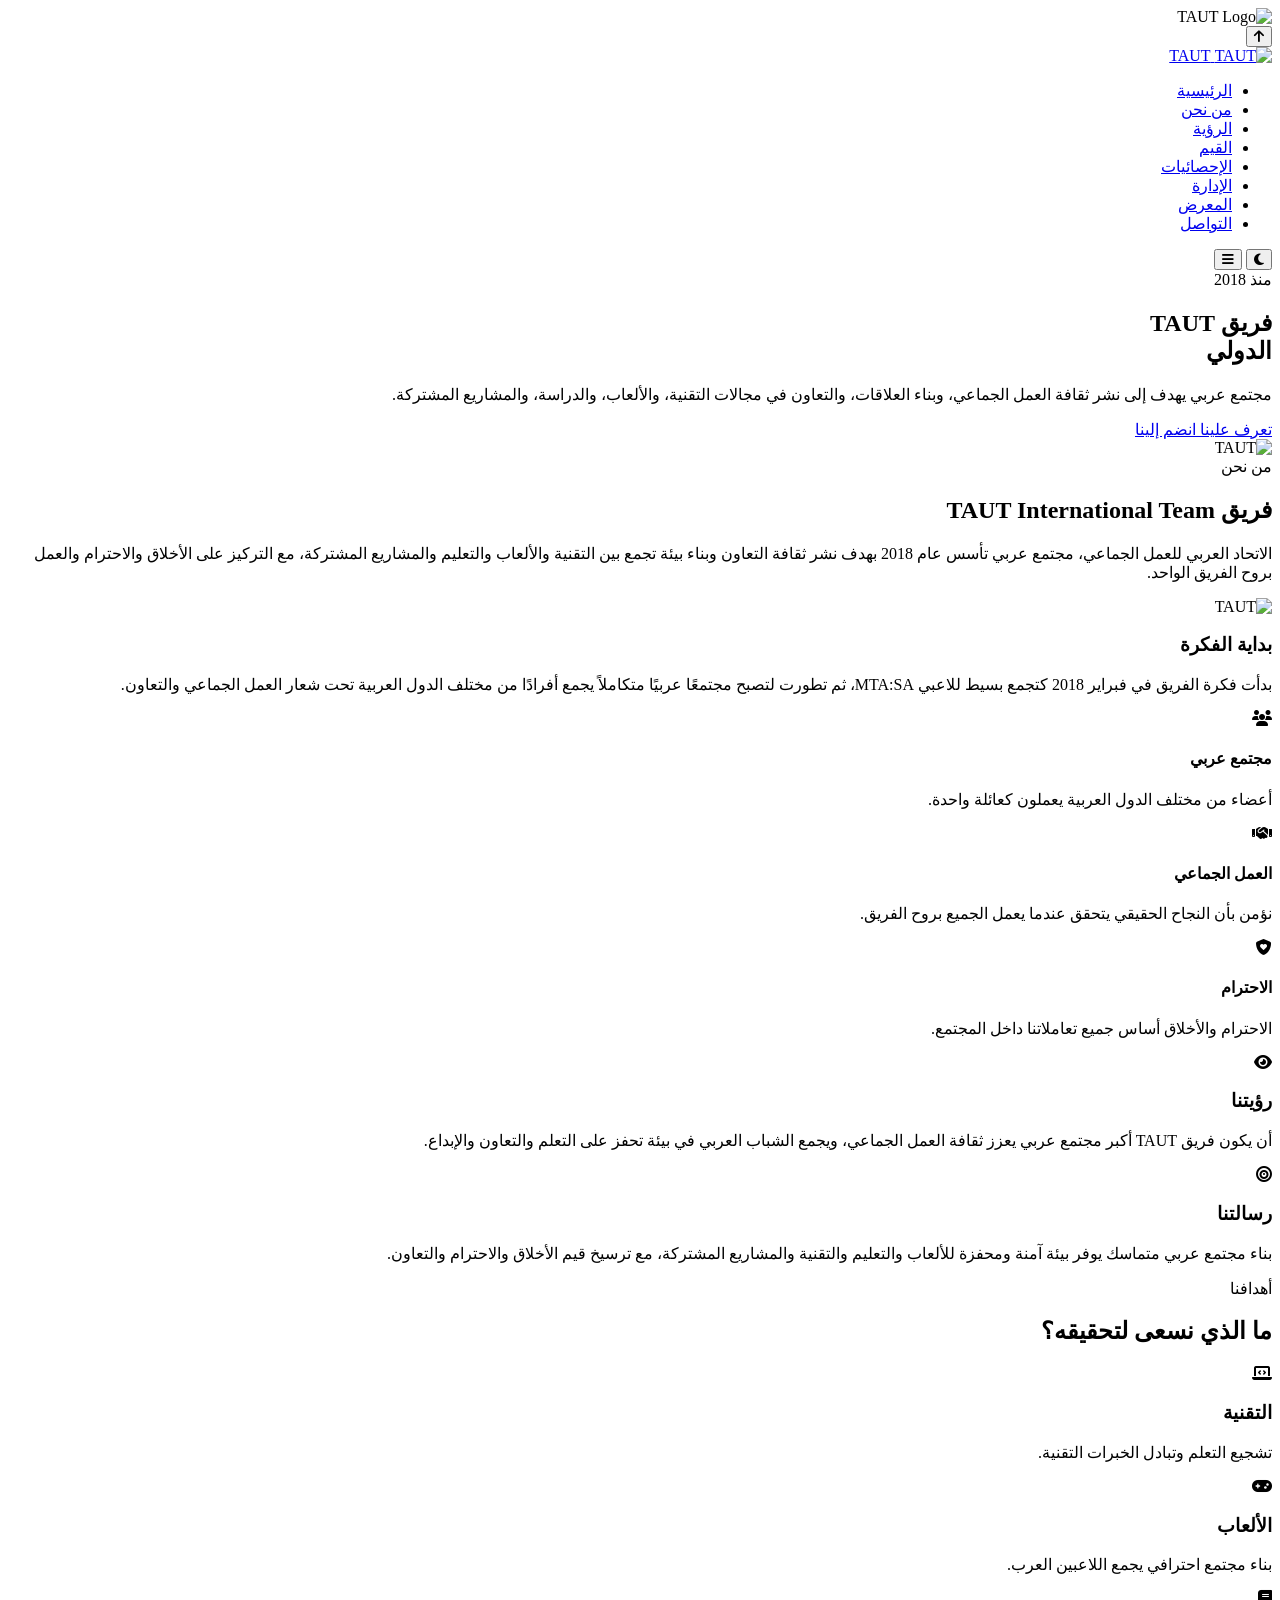
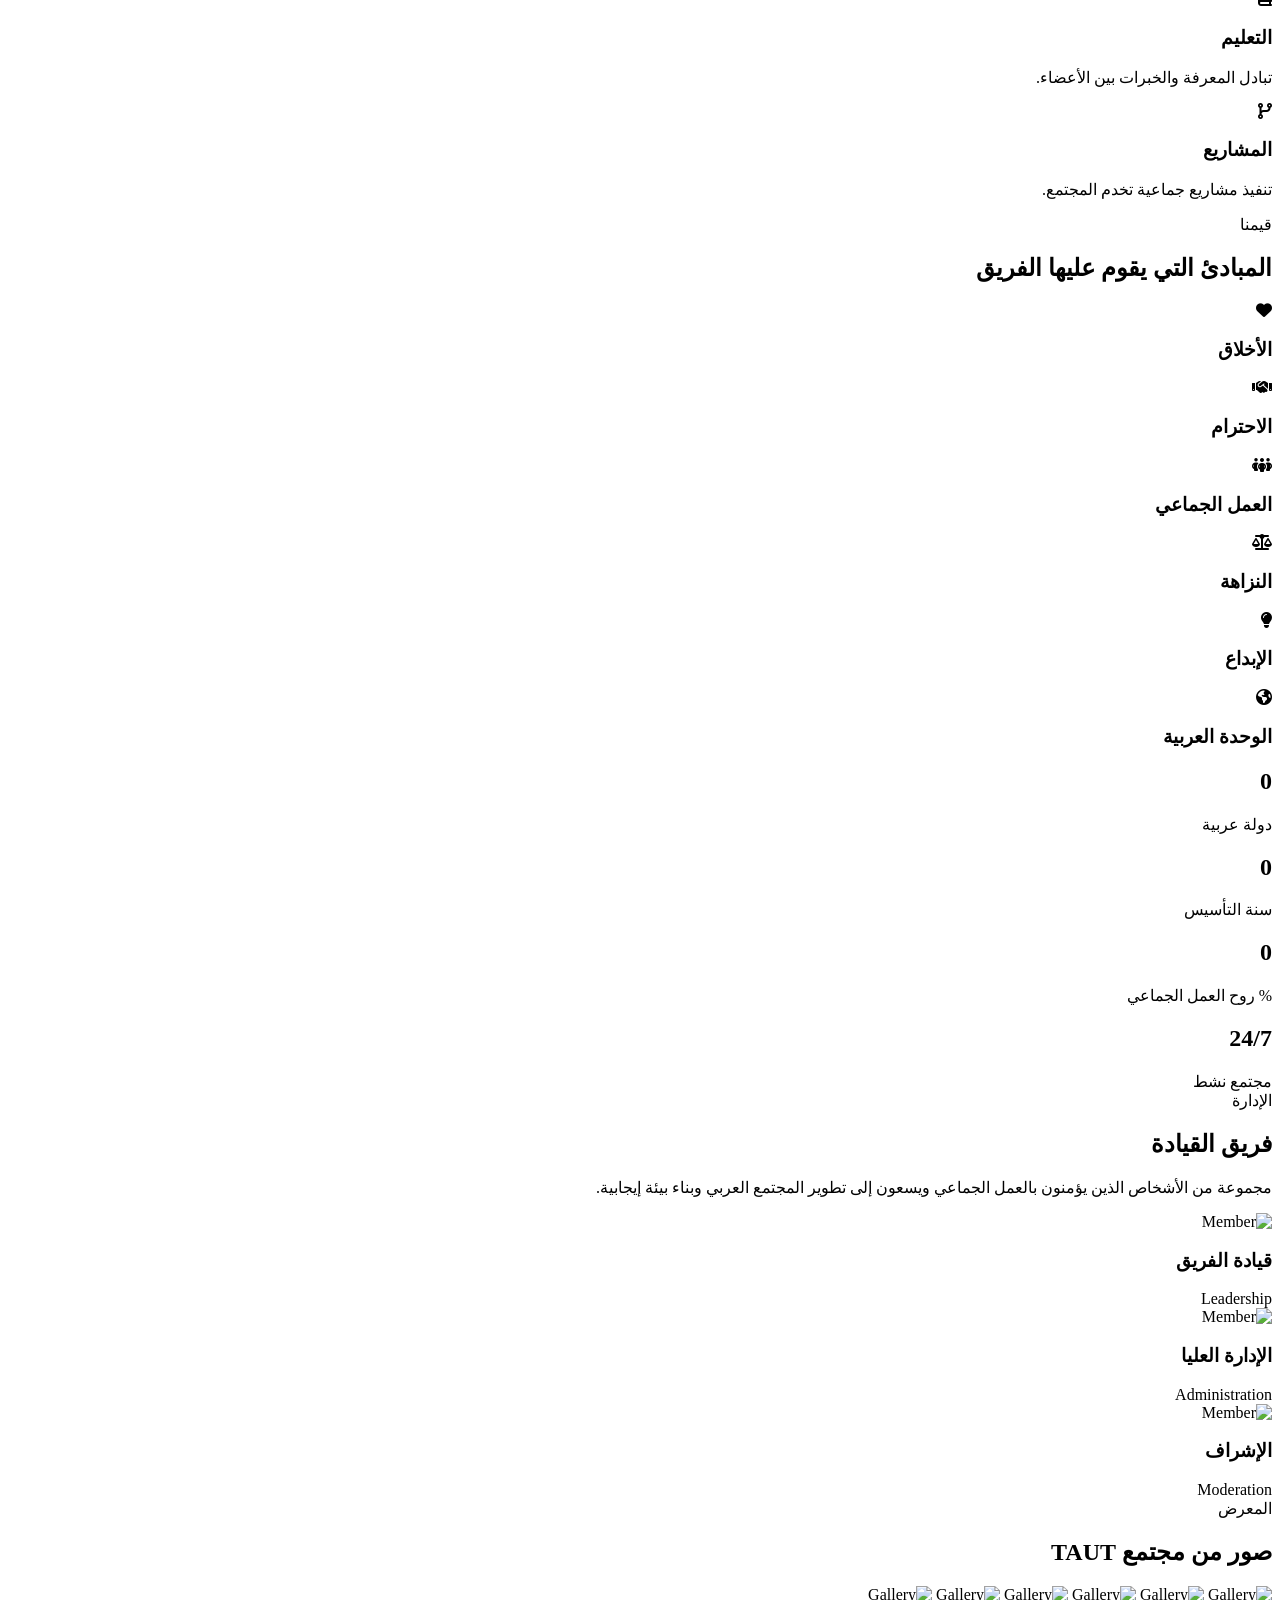
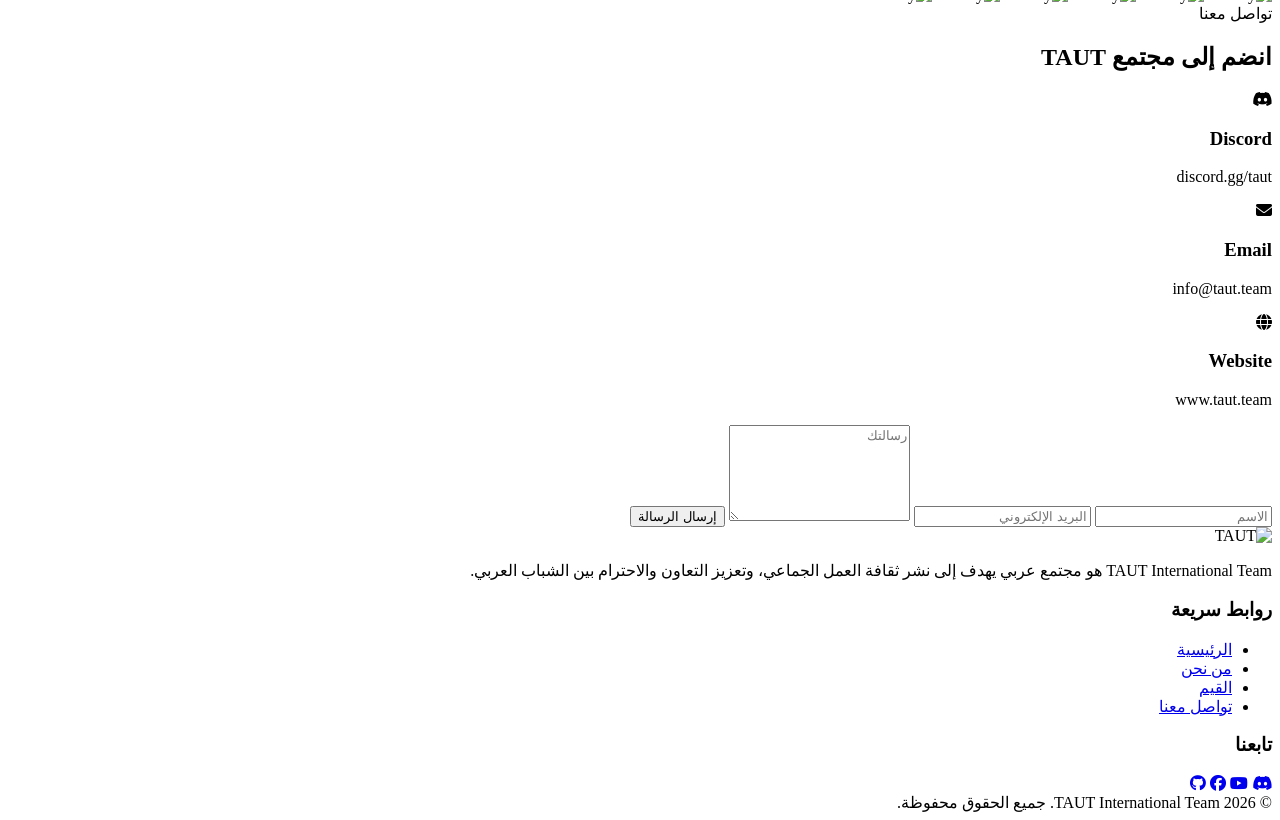
==== index.html @ 17d1873d "Create index.html" ====
<!DOCTYPE html>
<html lang="ar" dir="rtl">

<head>

    <meta charset="UTF-8">
    <meta http-equiv="X-UA-Compatible" content="IE=edge">

    <meta name="viewport" content="width=device-width, initial-scale=1.0">

    <title>TAUT International Team | فريق تاوت الدولي</title>

    <meta name="description"
        content="الموقع الرسمي لفريق TAUT International Team، مجتمع عربي يجمع بين التعاون والعمل الجماعي والتقنية والألعاب والمشاريع.">

    <meta name="keywords"
        content="TAUT, فريق تاوت الدولي, Teamwork, Discord, MTA, Programming">

    <meta name="author" content="TAUT International Team">

    <link rel="icon" href="assets/images/logo.png">

    <!-- Google Fonts -->

    <link rel="preconnect" href="https://fonts.googleapis.com">

    <link rel="preconnect" href="https://fonts.gstatic.com" crossorigin>

    <link href="https://fonts.googleapis.com/css2?family=Cairo:wght@300;400;500;600;700;800&display=swap"
        rel="stylesheet">

    <!-- FontAwesome -->

    <link rel="stylesheet"
        href="https://cdnjs.cloudflare.com/ajax/libs/font-awesome/6.7.2/css/all.min.css">

    <!-- AOS -->

    <link rel="stylesheet"
        href="https://unpkg.com/aos@2.3.4/dist/aos.css">

    <!-- CSS -->

    <link rel="stylesheet" href="assets/css/style.css">

    <link rel="stylesheet" href="assets/css/responsive.css">

</head>

<body>

    <!-- Loader -->

    <div id="loader">

        <div class="loader-logo">

            <img src="assets/images/logo.png" alt="TAUT Logo">

        </div>

    </div>

    <!-- Scroll Top -->

    <button id="scrollTop">

        <i class="fa-solid fa-arrow-up"></i>

    </button>

    <!-- Header -->

    <header>

        <div class="container">

            <a href="#" class="logo">

                <img src="assets/images/logo.png" alt="TAUT">

                <span>TAUT</span>

            </a>

            <nav>

                <ul>

                    <li><a href="#home">الرئيسية</a></li>

                    <li><a href="#about">من نحن</a></li>

                    <li><a href="#vision">الرؤية</a></li>

                    <li><a href="#values">القيم</a></li>

                    <li><a href="#statistics">الإحصائيات</a></li>

                    <li><a href="#team">الإدارة</a></li>

                    <li><a href="#gallery">المعرض</a></li>

                    <li><a href="#contact">التواصل</a></li>

                </ul>

            </nav>

            <div class="header-buttons">

                <button id="themeToggle">

                    <i class="fa-solid fa-moon"></i>

                </button>

                <button class="menu-btn">

                    <i class="fa-solid fa-bars"></i>

                </button>

            </div>

        </div>

    </header>

    <!-- Hero -->

    <section id="home" class="hero">

        <div id="particles-js"></div>

        <div class="container hero-content">

            <div class="hero-text" data-aos="fade-up">

                <span class="badge">

                    منذ 2018

                </span>

                <h1>

                    فريق <span>TAUT</span><br>

                    الدولي

                </h1>

                <p>

                    مجتمع عربي يهدف إلى نشر ثقافة العمل الجماعي،
                    وبناء العلاقات، والتعاون في مجالات التقنية،
                    والألعاب، والدراسة، والمشاريع المشتركة.

                </p>

                <div class="hero-buttons">

                    <a href="#about" class="btn primary">

                        تعرف علينا

                    </a>

                    <a href="#contact" class="btn secondary">

                        انضم إلينا

                    </a>

                </div>

            </div>

            <div class="hero-image" data-aos="zoom-in">

                <img src="assets/images/logo.png" alt="TAUT">

            </div>

        </div>

    </section>
        <!-- About -->

    <section id="about" class="about section">

        <div class="container">

            <div class="section-title" data-aos="fade-up">

                <span>من نحن</span>

                <h2>فريق TAUT International Team</h2>

                <p>
                    الاتحاد العربي للعمل الجماعي، مجتمع عربي تأسس عام 2018
                    بهدف نشر ثقافة التعاون وبناء بيئة تجمع بين التقنية والألعاب
                    والتعليم والمشاريع المشتركة، مع التركيز على الأخلاق
                    والاحترام والعمل بروح الفريق الواحد.
                </p>

            </div>

            <div class="about-grid">

                <div class="about-image" data-aos="fade-left">

                    <img src="assets/images/logo.png" alt="TAUT">

                </div>

                <div class="about-content" data-aos="fade-right">

                    <h3>بداية الفكرة</h3>

                    <p>

                        بدأت فكرة الفريق في فبراير 2018 كتجمع بسيط للاعبي
                        MTA:SA، ثم تطورت لتصبح مجتمعًا عربيًا متكاملاً
                        يجمع أفرادًا من مختلف الدول العربية تحت شعار
                        العمل الجماعي والتعاون.

                    </p>

                    <div class="about-boxes">

                        <div class="box">

                            <i class="fa-solid fa-users"></i>

                            <h4>مجتمع عربي</h4>

                            <p>
                                أعضاء من مختلف الدول العربية يعملون كعائلة
                                واحدة.
                            </p>

                        </div>

                        <div class="box">

                            <i class="fa-solid fa-handshake"></i>

                            <h4>العمل الجماعي</h4>

                            <p>
                                نؤمن بأن النجاح الحقيقي يتحقق عندما يعمل الجميع
                                بروح الفريق.
                            </p>

                        </div>

                        <div class="box">

                            <i class="fa-solid fa-shield-heart"></i>

                            <h4>الاحترام</h4>

                            <p>
                                الاحترام والأخلاق أساس جميع تعاملاتنا داخل
                                المجتمع.
                            </p>

                        </div>

                    </div>

                </div>

            </div>

        </div>

    </section>

    <!-- Vision -->

    <section id="vision" class="vision section">

        <div class="container">

            <div class="vision-grid">

                <div class="vision-card" data-aos="fade-up">

                    <i class="fa-solid fa-eye"></i>

                    <h3>رؤيتنا</h3>

                    <p>

                        أن يكون فريق TAUT أكبر مجتمع عربي يعزز ثقافة
                        العمل الجماعي، ويجمع الشباب العربي في بيئة
                        تحفز على التعلم والتعاون والإبداع.

                    </p>

                </div>

                <div class="vision-card" data-aos="fade-up" data-aos-delay="150">

                    <i class="fa-solid fa-bullseye"></i>

                    <h3>رسالتنا</h3>

                    <p>

                        بناء مجتمع عربي متماسك يوفر بيئة آمنة ومحفزة
                        للألعاب والتعليم والتقنية والمشاريع المشتركة،
                        مع ترسيخ قيم الأخلاق والاحترام والتعاون.

                    </p>

                </div>

            </div>

        </div>

    </section>

    <!-- Goals -->

    <section class="goals section">

        <div class="container">

            <div class="section-title">

                <span>أهدافنا</span>

                <h2>ما الذي نسعى لتحقيقه؟</h2>

            </div>

            <div class="goals-grid">

                <div class="goal-card">

                    <i class="fa-solid fa-laptop-code"></i>

                    <h3>التقنية</h3>

                    <p>تشجيع التعلم وتبادل الخبرات التقنية.</p>

                </div>

                <div class="goal-card">

                    <i class="fa-solid fa-gamepad"></i>

                    <h3>الألعاب</h3>

                    <p>بناء مجتمع احترافي يجمع اللاعبين العرب.</p>

                </div>

                <div class="goal-card">

                    <i class="fa-solid fa-book"></i>

                    <h3>التعليم</h3>

                    <p>تبادل المعرفة والخبرات بين الأعضاء.</p>

                </div>

                <div class="goal-card">

                    <i class="fa-solid fa-code-branch"></i>

                    <h3>المشاريع</h3>

                    <p>تنفيذ مشاريع جماعية تخدم المجتمع.</p>

                </div>

            </div>

        </div>

    </section>

    <!-- Values -->

    <section id="values" class="values section">

        <div class="container">

            <div class="section-title">

                <span>قيمنا</span>

                <h2>المبادئ التي يقوم عليها الفريق</h2>

            </div>

            <div class="values-grid">

                <div class="value-card">
                    <i class="fa-solid fa-heart"></i>
                    <h3>الأخلاق</h3>
                </div>

                <div class="value-card">
                    <i class="fa-solid fa-handshake"></i>
                    <h3>الاحترام</h3>
                </div>

                <div class="value-card">
                    <i class="fa-solid fa-people-group"></i>
                    <h3>العمل الجماعي</h3>
                </div>

                <div class="value-card">
                    <i class="fa-solid fa-scale-balanced"></i>
                    <h3>النزاهة</h3>
                </div>

                <div class="value-card">
                    <i class="fa-solid fa-lightbulb"></i>
                    <h3>الإبداع</h3>
                </div>

                <div class="value-card">
                    <i class="fa-solid fa-earth-americas"></i>
                    <h3>الوحدة العربية</h3>
                </div>

            </div>

        </div>

    </section>

    <!-- Statistics -->

    <section id="statistics" class="statistics">

        <div class="container">

            <div class="stats-grid">

                <div class="stat">

                    <h2 class="counter" data-target="22">0</h2>

                    <span>دولة عربية</span>

                </div>

                <div class="stat">

                    <h2 class="counter" data-target="2018">0</h2>

                    <span>سنة التأسيس</span>

                </div>

                <div class="stat">

                    <h2 class="counter" data-target="100">0</h2>

                    <span>% روح العمل الجماعي</span>

                </div>

                <div class="stat">

                    <h2>24/7</h2>

                    <span>مجتمع نشط</span>

                </div>

            </div>

        </div>

    </section>
        <!-- Team -->

    <section id="team" class="team section">

        <div class="container">

            <div class="section-title">

                <span>الإدارة</span>

                <h2>فريق القيادة</h2>

                <p>
                    مجموعة من الأشخاص الذين يؤمنون بالعمل الجماعي
                    ويسعون إلى تطوير المجتمع العربي وبناء بيئة إيجابية.
                </p>

            </div>

            <div class="team-grid">

                <div class="member" data-aos="fade-up">

                    <img src="assets/images/avatar.png" alt="Member">

                    <h3>قيادة الفريق</h3>

                    <span>Leadership</span>

                </div>

                <div class="member" data-aos="fade-up" data-aos-delay="150">

                    <img src="assets/images/avatar.png" alt="Member">

                    <h3>الإدارة العليا</h3>

                    <span>Administration</span>

                </div>

                <div class="member" data-aos="fade-up" data-aos-delay="300">

                    <img src="assets/images/avatar.png" alt="Member">

                    <h3>الإشراف</h3>

                    <span>Moderation</span>

                </div>

            </div>

        </div>

    </section>

    <!-- Gallery -->

    <section id="gallery" class="gallery section">

        <div class="container">

            <div class="section-title">

                <span>المعرض</span>

                <h2>صور من مجتمع TAUT</h2>

            </div>

            <div class="gallery-grid">

                <img src="assets/images/gallery/1.jpg" alt="Gallery">

                <img src="assets/images/gallery/2.jpg" alt="Gallery">

                <img src="assets/images/gallery/3.jpg" alt="Gallery">

                <img src="assets/images/gallery/4.jpg" alt="Gallery">

                <img src="assets/images/gallery/5.jpg" alt="Gallery">

                <img src="assets/images/gallery/6.jpg" alt="Gallery">

            </div>

        </div>

    </section>

    <!-- Contact -->

    <section id="contact" class="contact section">

        <div class="container">

            <div class="section-title">

                <span>تواصل معنا</span>

                <h2>انضم إلى مجتمع TAUT</h2>

            </div>

            <div class="contact-wrapper">

                <div class="contact-info">

                    <div class="item">

                        <i class="fab fa-discord"></i>

                        <div>

                            <h3>Discord</h3>

                            <p>discord.gg/taut</p>

                        </div>

                    </div>

                    <div class="item">

                        <i class="fas fa-envelope"></i>

                        <div>

                            <h3>Email</h3>

                            <p>info@taut.team</p>

                        </div>

                    </div>

                    <div class="item">

                        <i class="fas fa-globe"></i>

                        <div>

                            <h3>Website</h3>

                            <p>www.taut.team</p>

                        </div>

                    </div>

                </div>

                <form class="contact-form">

                    <input type="text" placeholder="الاسم">

                    <input type="email" placeholder="البريد الإلكتروني">

                    <textarea rows="6" placeholder="رسالتك"></textarea>

                    <button type="submit" class="btn primary">

                        إرسال الرسالة

                    </button>

                </form>

            </div>

        </div>

    </section>

    <!-- Footer -->

    <footer>

        <div class="container footer-grid">

            <div>

                <img src="assets/images/logo.png" class="footer-logo" alt="TAUT">

                <p>

                    TAUT International Team هو مجتمع عربي يهدف إلى نشر
                    ثقافة العمل الجماعي، وتعزيز التعاون والاحترام بين
                    الشباب العربي.

                </p>

            </div>

            <div>

                <h3>روابط سريعة</h3>

                <ul>

                    <li><a href="#home">الرئيسية</a></li>

                    <li><a href="#about">من نحن</a></li>

                    <li><a href="#values">القيم</a></li>

                    <li><a href="#contact">تواصل معنا</a></li>

                </ul>

            </div>

            <div>

                <h3>تابعنا</h3>

                <div class="social-links">

                    <a href="#"><i class="fab fa-discord"></i></a>

                    <a href="#"><i class="fab fa-youtube"></i></a>

                    <a href="#"><i class="fab fa-facebook"></i></a>

                    <a href="#"><i class="fab fa-github"></i></a>

                </div>

            </div>

        </div>

        <div class="copyright">

            © 2026 TAUT International Team. جميع الحقوق محفوظة.

        </div>

    </footer>

    <!-- Scripts -->

    <script src="https://unpkg.com/aos@2.3.4/dist/aos.js"></script>

    <script src="assets/js/particles.js"></script>

    <script src="assets/js/script.js"></script>

    <script>

        AOS.init({

            duration: 1000,

            once: true

        });

    </script>

</body>

</html>
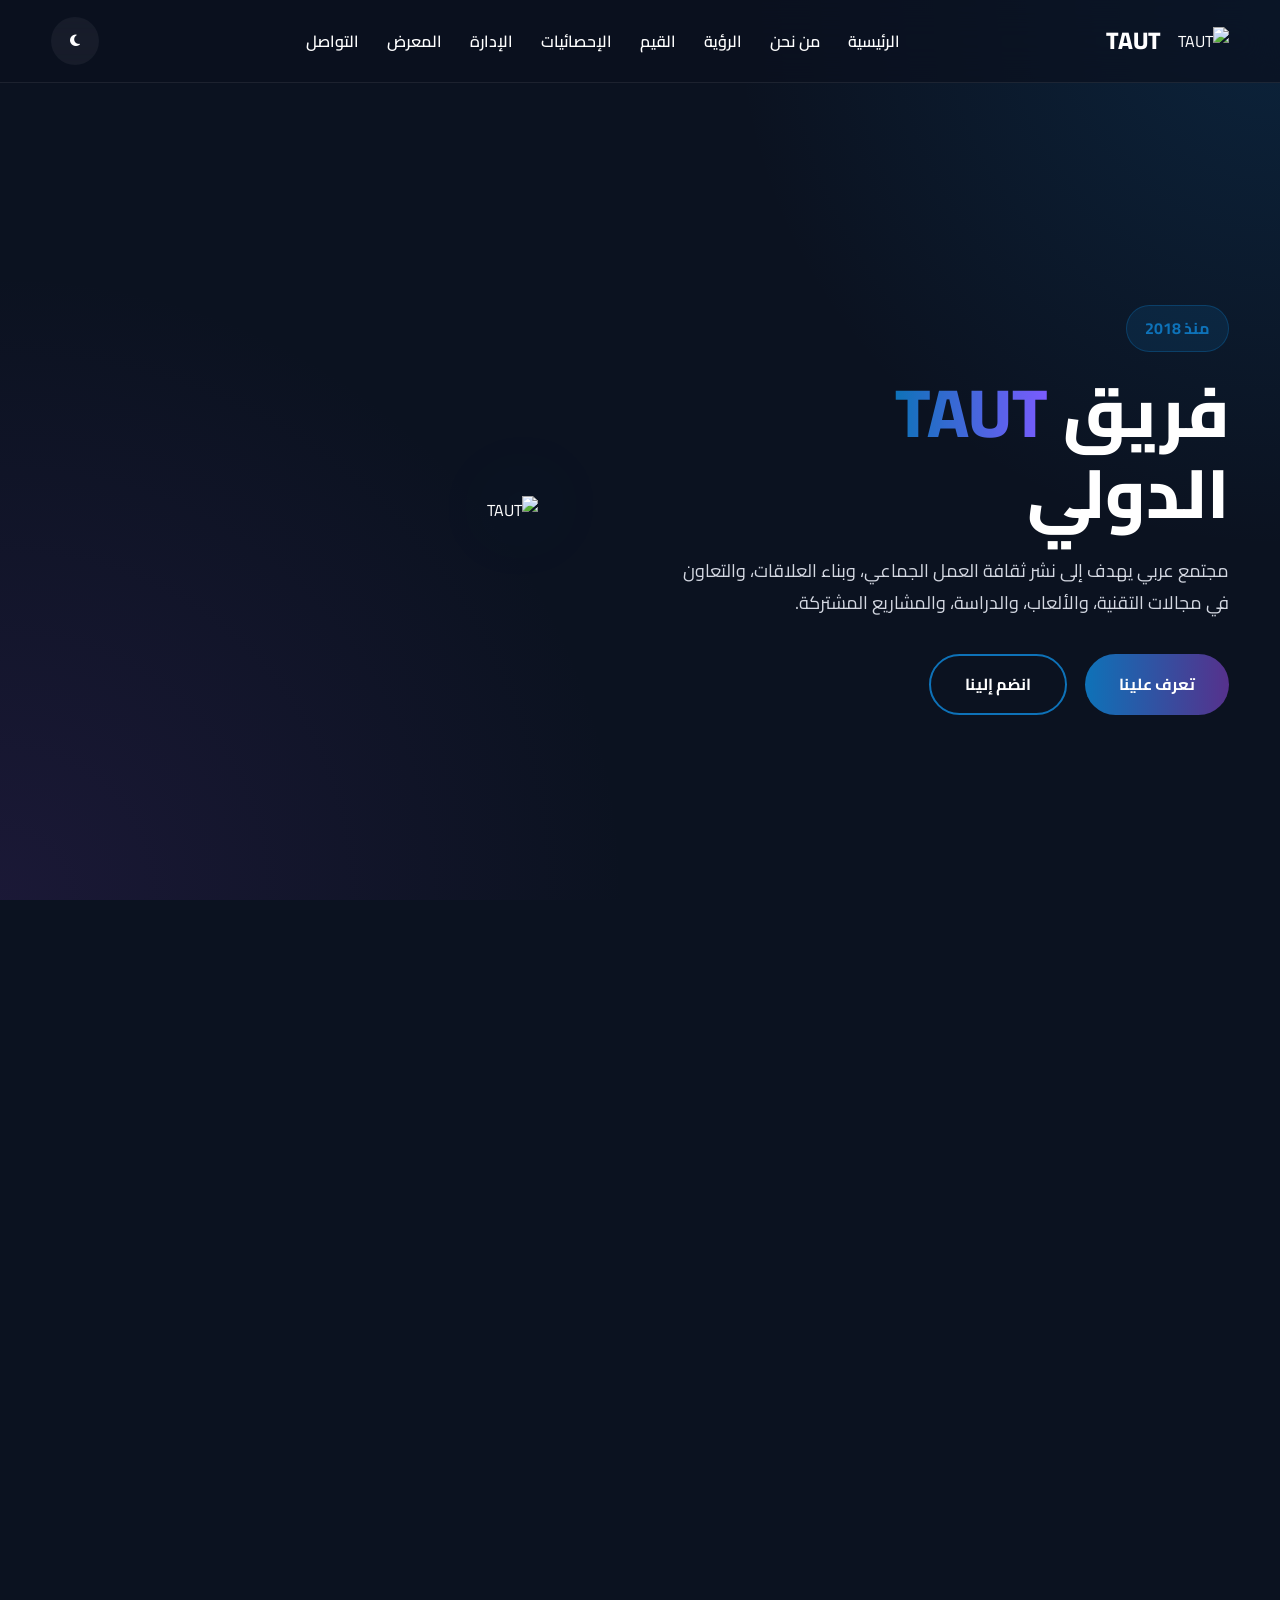
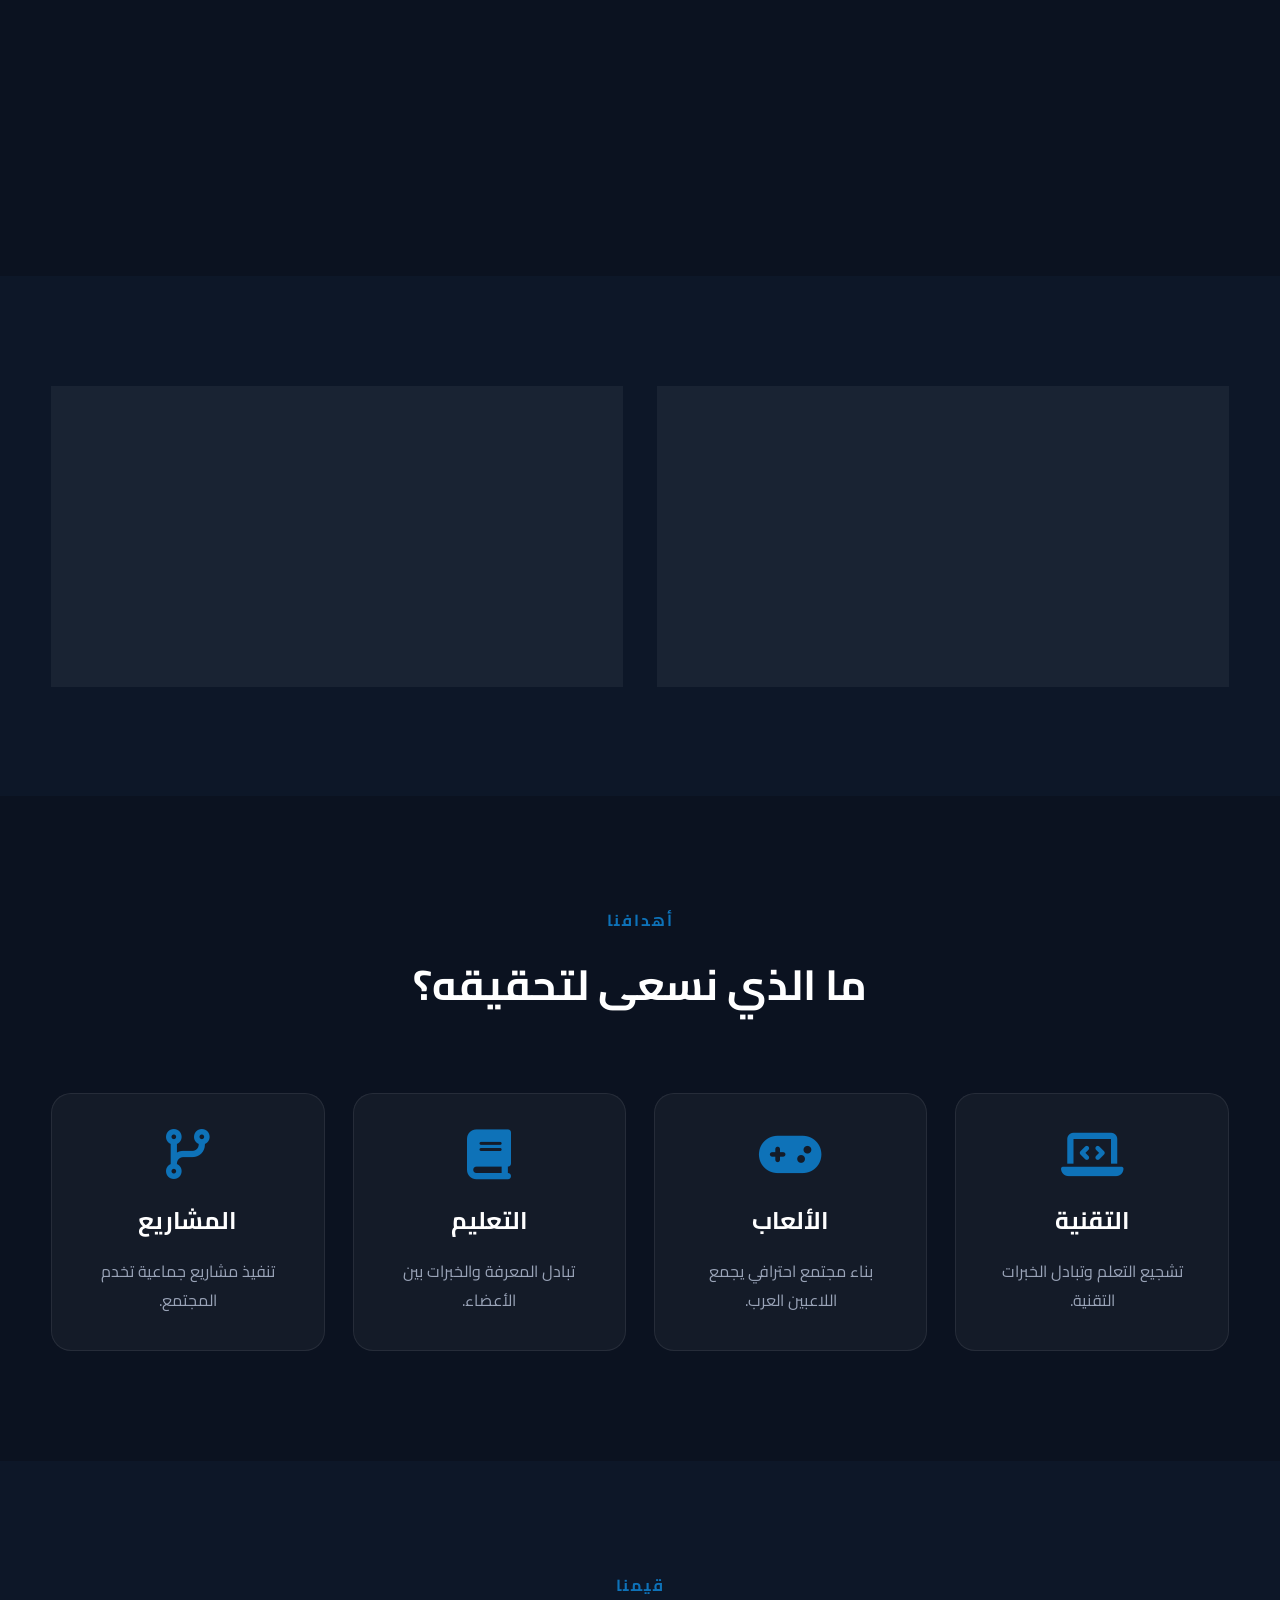
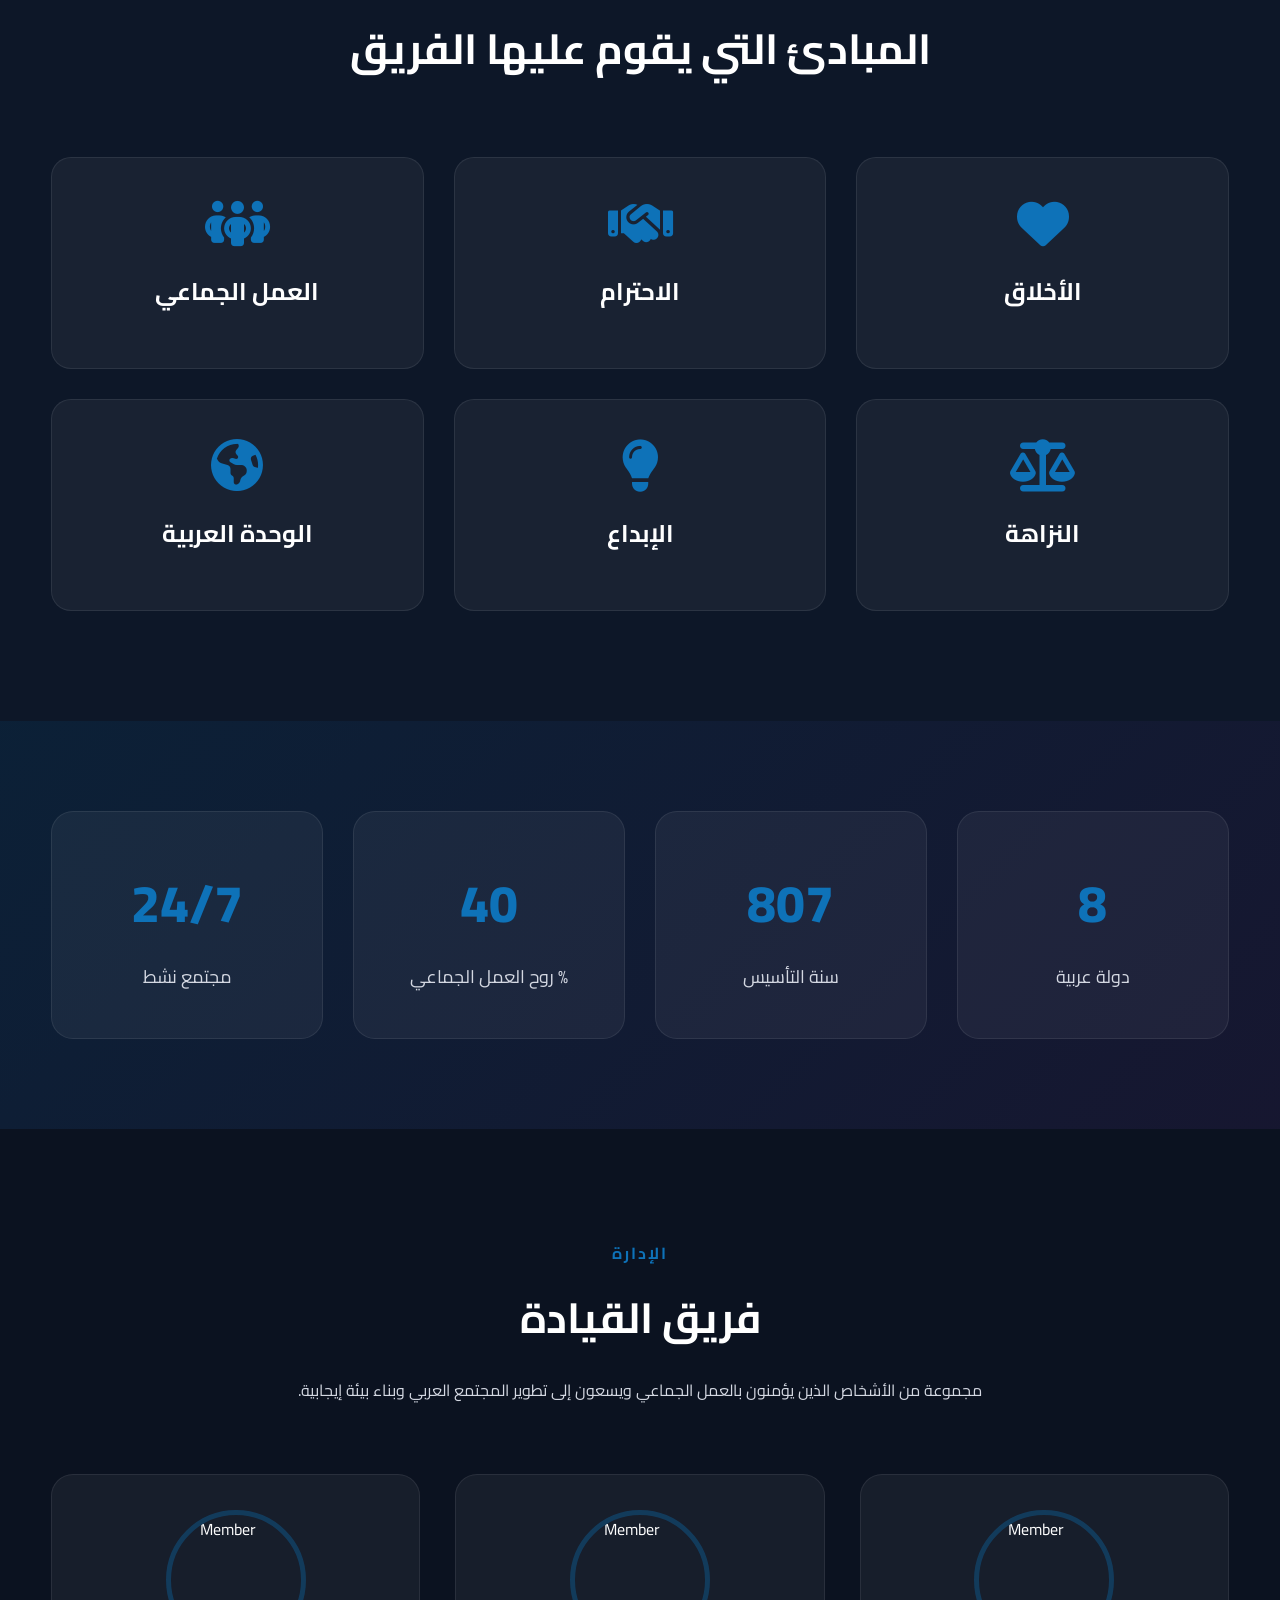
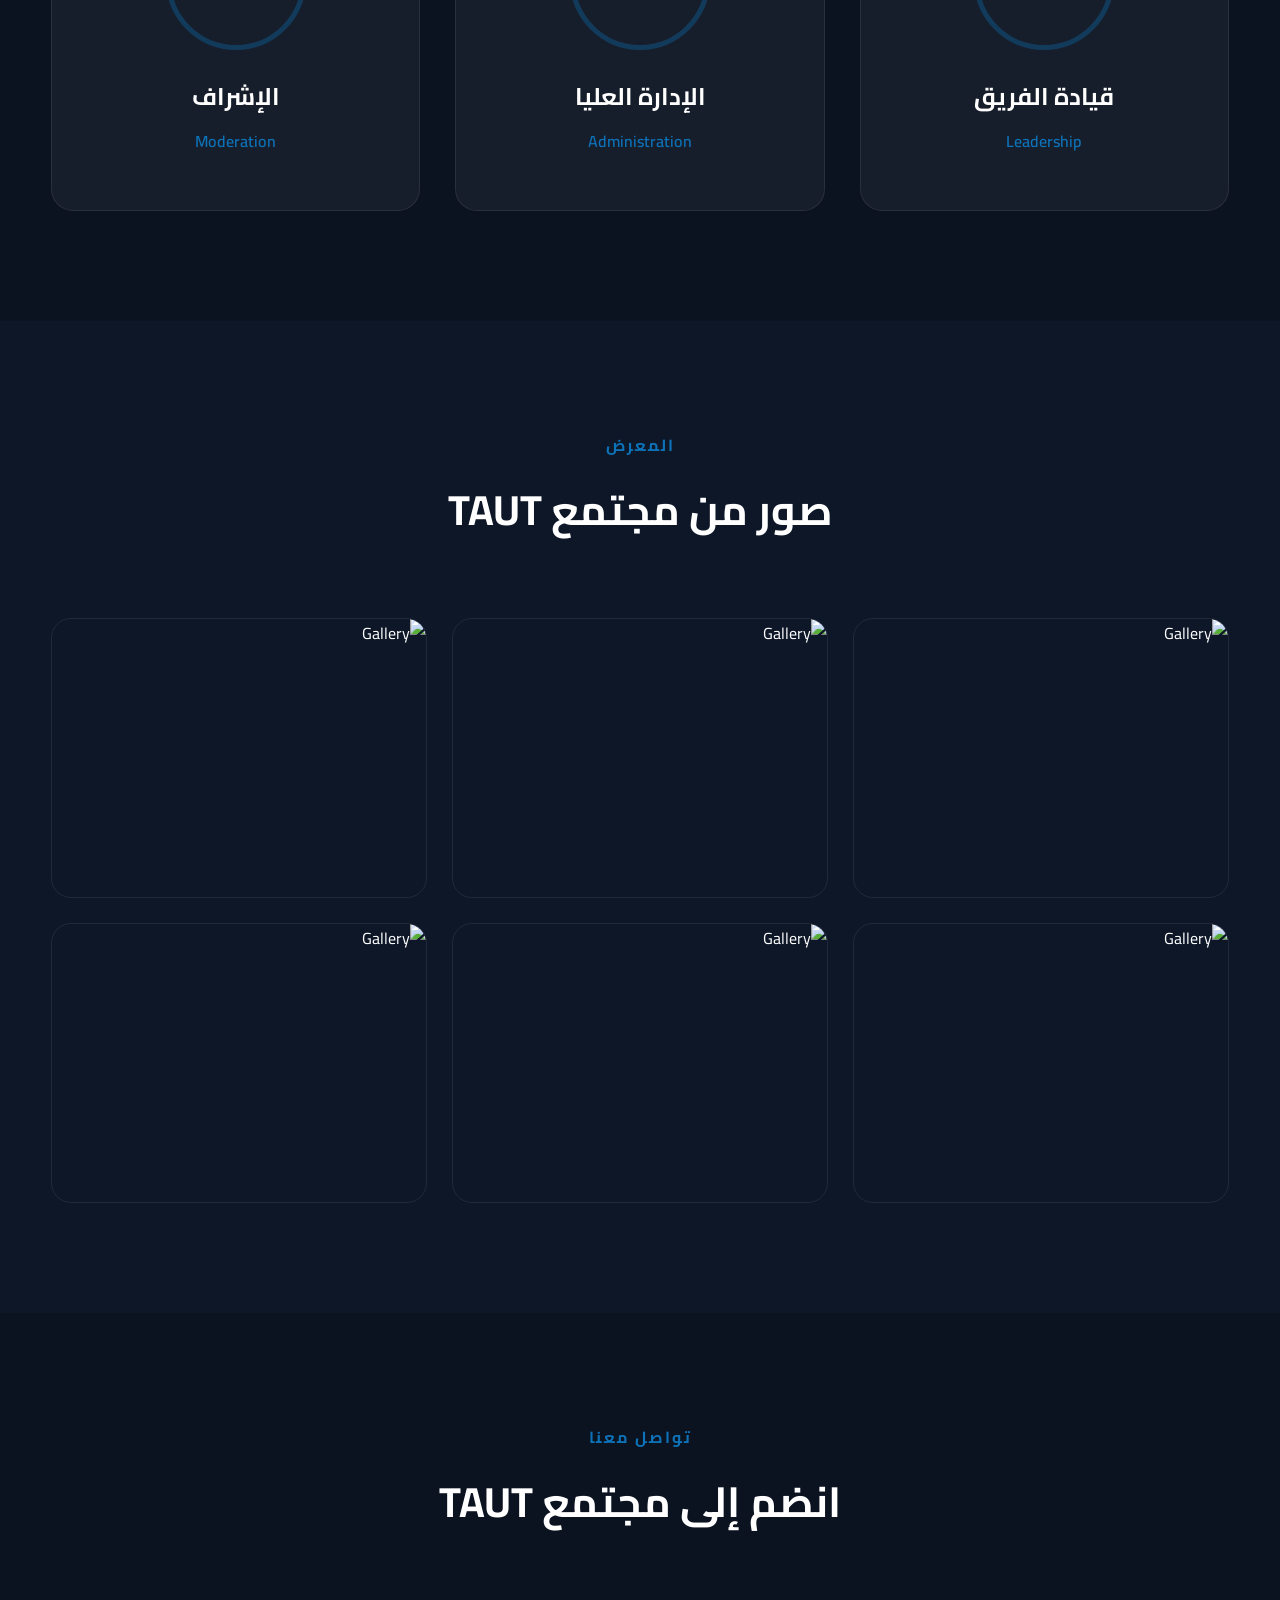
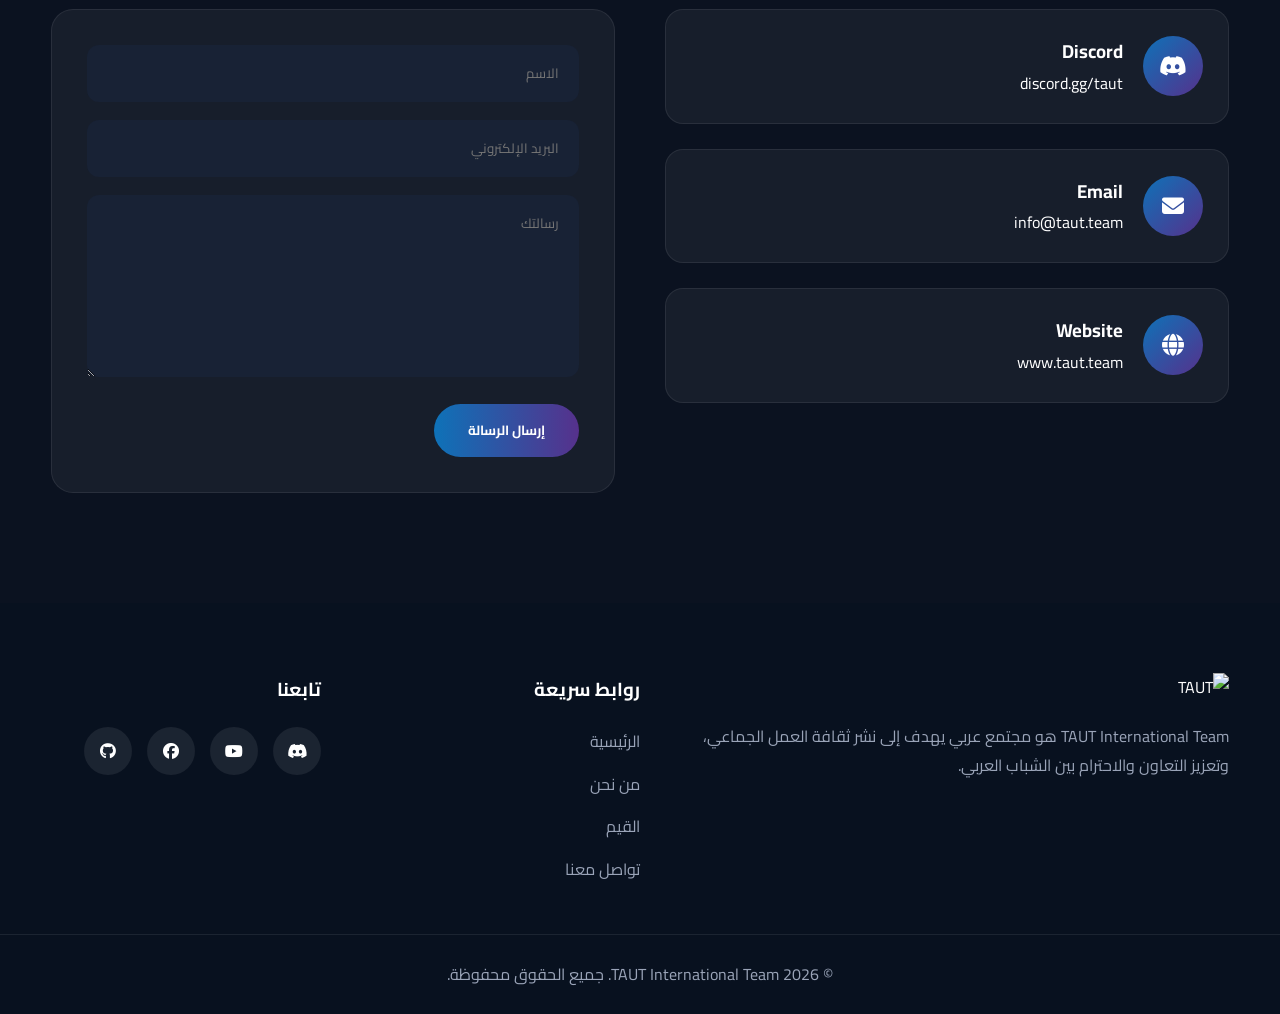
==== commit 65247654: "Update index.html" ====
--- a/index.html
+++ b/index.html
@@ -729,7 +729,8 @@
 
     <script src="https://unpkg.com/aos@2.3.4/dist/aos.js"></script>
 
-    <script src="assets/js/particles.js"></script>
+    <script src="https://cdn.jsdelivr.net/npm/particles.js@2.0.0/particles.min.js"></script>
+<script src="assets/js/particles.js"></script>
 
     <script src="assets/js/script.js"></script>
 
--- a/assets/css/style.css
+++ b/assets/css/style.css
@@ -0,0 +1,1674 @@
+/* ==========================================================
+   TAUT International Team
+   Main Stylesheet
+   ========================================================== */
+
+/* Google Font */
+
+@import url('https://fonts.googleapis.com/css2?family=Cairo:wght@300;400;500;600;700;800&display=swap');
+
+/* ===========================
+   Variables
+=========================== */
+
+:root{
+
+    --primary:#0E72B8;
+    --secondary:#56318C;
+    --accent:#7B5BFF;
+
+    --dark:#0B1220;
+    --dark-2:#121B2E;
+
+    --white:#ffffff;
+    --text:#d4d8e2;
+    --gray:#9aa4b8;
+
+    --border:rgba(255,255,255,.08);
+
+    --radius:18px;
+
+    --transition:.35s ease;
+
+    --shadow:
+    0 15px 45px rgba(0,0,0,.30);
+
+}
+
+/* ===========================
+   Reset
+=========================== */
+
+*{
+
+    margin:0;
+    padding:0;
+    box-sizing:border-box;
+
+}
+
+html{
+
+    scroll-behavior:smooth;
+
+}
+
+body{
+
+    font-family:"Cairo",sans-serif;
+
+    background:var(--dark);
+
+    color:var(--white);
+
+    overflow-x:hidden;
+
+    line-height:1.8;
+
+}
+
+img{
+
+    max-width:100%;
+
+    display:block;
+
+}
+
+a{
+
+    color:inherit;
+
+    text-decoration:none;
+
+}
+
+ul{
+
+    list-style:none;
+
+}
+
+button{
+
+    border:none;
+
+    cursor:pointer;
+
+    font-family:inherit;
+
+}
+
+/* ===========================
+   Scrollbar
+=========================== */
+
+::-webkit-scrollbar{
+
+    width:11px;
+
+}
+
+::-webkit-scrollbar-track{
+
+    background:#111827;
+
+}
+
+::-webkit-scrollbar-thumb{
+
+    background:linear-gradient(
+    180deg,
+    var(--primary),
+    var(--secondary));
+
+    border-radius:20px;
+
+}
+
+/* ===========================
+   Container
+=========================== */
+
+.container{
+
+    width:min(1180px,92%);
+
+    margin:auto;
+
+}
+
+/* ===========================
+   Sections
+=========================== */
+
+.section{
+
+    padding:110px 0;
+
+}
+
+.section-title{
+
+    text-align:center;
+
+    margin-bottom:70px;
+
+}
+
+.section-title span{
+
+    display:inline-block;
+
+    color:var(--primary);
+
+    font-weight:700;
+
+    letter-spacing:2px;
+
+    margin-bottom:12px;
+
+}
+
+.section-title h2{
+
+    font-size:42px;
+
+    margin-bottom:20px;
+
+}
+
+.section-title p{
+
+    max-width:760px;
+
+    margin:auto;
+
+    color:var(--text);
+
+}
+
+/* ===========================
+   Buttons
+=========================== */
+
+.btn{
+
+    display:inline-flex;
+
+    align-items:center;
+
+    justify-content:center;
+
+    padding:14px 34px;
+
+    border-radius:50px;
+
+    transition:var(--transition);
+
+    font-weight:700;
+
+}
+
+.btn.primary{
+
+    background:linear-gradient(
+    90deg,
+    var(--primary),
+    var(--secondary));
+
+    color:#fff;
+
+}
+
+.btn.secondary{
+
+    border:2px solid var(--primary);
+
+    color:#fff;
+
+}
+
+.btn:hover{
+
+    transform:translateY(-5px);
+
+    box-shadow:0 12px 35px rgba(14,114,184,.35);
+
+}
+
+/* ===========================
+   Loader
+=========================== */
+
+#loader{
+
+    position:fixed;
+
+    inset:0;
+
+    background:var(--dark);
+
+    display:flex;
+
+    justify-content:center;
+
+    align-items:center;
+
+    z-index:99999;
+
+    transition:.6s;
+
+}
+
+.loader-logo{
+
+    width:130px;
+
+    animation:loaderSpin 3s linear infinite;
+
+}
+
+@keyframes loaderSpin{
+
+    from{
+
+        transform:rotate(0);
+
+    }
+
+    to{
+
+        transform:rotate(360deg);
+
+    }
+
+}
+
+/* ===========================
+   Scroll Top
+=========================== */
+
+#scrollTop{
+
+    position:fixed;
+
+    right:30px;
+
+    bottom:30px;
+
+    width:52px;
+
+    height:52px;
+
+    border-radius:50%;
+
+    background:linear-gradient(
+    135deg,
+    var(--primary),
+    var(--secondary));
+
+    color:#fff;
+
+    display:flex;
+
+    justify-content:center;
+
+    align-items:center;
+
+    opacity:0;
+
+    visibility:hidden;
+
+    transition:var(--transition);
+
+    z-index:999;
+
+    box-shadow:var(--shadow);
+
+}
+
+#scrollTop.active{
+
+    opacity:1;
+
+    visibility:visible;
+
+}
+
+/* ===========================
+   Header
+=========================== */
+
+header{
+
+    position:fixed;
+
+    top:0;
+
+    right:0;
+
+    width:100%;
+
+    z-index:999;
+
+    backdrop-filter:blur(18px);
+
+    background:rgba(10,16,30,.70);
+
+    border-bottom:1px solid var(--border);
+
+}
+
+header .container{
+
+    height:82px;
+
+    display:flex;
+
+    justify-content:space-between;
+
+    align-items:center;
+
+}
+
+.logo{
+
+    display:flex;
+
+    align-items:center;
+
+    gap:14px;
+
+}
+
+.logo img{
+
+    width:54px;
+
+}
+
+.logo span{
+
+    font-size:24px;
+
+    font-weight:800;
+
+    color:#fff;
+
+}
+
+nav ul{
+
+    display:flex;
+
+    gap:28px;
+
+}
+
+nav a{
+
+    position:relative;
+
+    font-weight:600;
+
+    transition:var(--transition);
+
+}
+
+nav a::after{
+
+    content:"";
+
+    position:absolute;
+
+    right:0;
+
+    bottom:-8px;
+
+    width:0;
+
+    height:2px;
+
+    background:var(--primary);
+
+    transition:.3s;
+
+}
+
+nav a:hover{
+
+    color:var(--primary);
+
+}
+
+nav a:hover::after{
+
+    width:100%;
+
+}
+
+.header-buttons{
+
+    display:flex;
+
+    align-items:center;
+
+    gap:15px;
+
+}
+
+#themeToggle,
+.menu-btn{
+
+    width:48px;
+
+    height:48px;
+
+    border-radius:50%;
+
+    display:flex;
+
+    justify-content:center;
+
+    align-items:center;
+
+    background:rgba(255,255,255,.05);
+
+    color:#fff;
+
+    transition:var(--transition);
+
+}
+
+#themeToggle:hover,
+.menu-btn:hover{
+
+    background:var(--primary);
+
+}
+
+.menu-btn{
+
+    display:none;
+
+}
+/* ==========================================
+   HERO SECTION
+========================================== */
+
+.hero{
+
+    position:relative;
+
+    min-height:100vh;
+
+    display:flex;
+
+    align-items:center;
+
+    overflow:hidden;
+
+    padding-top:120px;
+
+    background:
+    radial-gradient(circle at top right,#0e72b82f,transparent 35%),
+    radial-gradient(circle at bottom left,#56318c35,transparent 40%),
+    var(--dark);
+
+}
+
+#particles-js{
+
+    position:absolute;
+
+    inset:0;
+
+    z-index:0;
+
+}
+
+.hero-content{
+
+    position:relative;
+
+    z-index:2;
+
+    display:grid;
+
+    grid-template-columns:repeat(2,1fr);
+
+    align-items:center;
+
+    gap:70px;
+
+}
+
+.hero-text h1{
+
+    font-size:68px;
+
+    line-height:1.2;
+
+    margin:20px 0;
+
+    font-weight:800;
+
+}
+
+.hero-text h1 span{
+
+    background:linear-gradient(
+    90deg,
+    var(--primary),
+    var(--accent));
+
+    -webkit-background-clip:text;
+
+    -webkit-text-fill-color:transparent;
+
+}
+
+.hero-text p{
+
+    color:var(--text);
+
+    font-size:18px;
+
+    max-width:600px;
+
+    margin-bottom:35px;
+
+}
+
+.badge{
+
+    display:inline-block;
+
+    padding:8px 18px;
+
+    border-radius:50px;
+
+    background:rgba(14,114,184,.15);
+
+    color:var(--primary);
+
+    border:1px solid rgba(14,114,184,.35);
+
+    font-weight:700;
+
+}
+
+.hero-buttons{
+
+    display:flex;
+
+    gap:18px;
+
+    margin-top:35px;
+
+}
+
+.hero-image{
+
+    display:flex;
+
+    justify-content:center;
+
+    align-items:center;
+
+}
+
+.hero-image img{
+
+    width:420px;
+
+    filter:
+    drop-shadow(0 0 35px rgba(14,114,184,.35));
+
+    animation:floating 5s ease-in-out infinite;
+
+}
+
+@keyframes floating{
+
+    0%{
+
+        transform:translateY(0);
+
+    }
+
+    50%{
+
+        transform:translateY(-18px);
+
+    }
+
+    100%{
+
+        transform:translateY(0);
+
+    }
+
+}
+
+/* ==========================================
+   ABOUT
+========================================== */
+
+.about-grid{
+
+    display:grid;
+
+    grid-template-columns:1fr 1fr;
+
+    gap:70px;
+
+    align-items:center;
+
+}
+
+.about-image img{
+
+    width:100%;
+
+    border-radius:25px;
+
+    box-shadow:var(--shadow);
+
+}
+
+.about-content h3{
+
+    font-size:34px;
+
+    margin-bottom:20px;
+
+}
+
+.about-content p{
+
+    color:var(--text);
+
+    margin-bottom:35px;
+
+}
+
+.about-boxes{
+
+    display:grid;
+
+    grid-template-columns:repeat(3,1fr);
+
+    gap:20px;
+
+}
+
+.about-boxes .box{
+
+    background:rgba(255,255,255,.04);
+
+    border:1px solid var(--border);
+
+    border-radius:20px;
+
+    padding:30px;
+
+    transition:.35s;
+
+}
+
+.about-boxes .box:hover{
+
+    transform:translateY(-8px);
+
+    border-color:var(--primary);
+
+}
+
+.about-boxes i{
+
+    font-size:34px;
+
+    color:var(--primary);
+
+    margin-bottom:18px;
+
+}
+
+.about-boxes h4{
+
+    margin-bottom:12px;
+
+}
+
+.about-boxes p{
+
+    color:var(--gray);
+
+    font-size:15px;
+
+    margin:0;
+
+}
+
+/* ==========================================
+   VISION
+========================================== */
+
+.vision{
+
+    background:#0d1728;
+
+}
+
+.vision-grid{
+
+    display:grid;
+
+    grid-template-columns:repeat(2,1fr);
+
+    gap:35px;
+
+}
+
+.vision-card{
+
+    background:rgba(255,255,255,.05);
+
+    border:1px solid var(--border);
+
+    border-radius:22px;
+
+    padding:45px;
+
+    text-align:center;
+
+    transition:.35s;
+
+}
+
+.vision-card:hover{
+
+    transform:translateY(-10px);
+
+    border-color:var(--primary);
+
+    box-shadow:0 20px 45px rgba(0,0,0,.35);
+
+}
+
+.vision-card i{
+
+    font-size:55px;
+
+    color:var(--primary);
+
+    margin-bottom:25px;
+
+}
+
+.vision-card h3{
+
+    margin-bottom:20px;
+
+    font-size:28px;
+
+}
+
+.vision-card p{
+
+    color:var(--text);
+
+}
+
+/* ==========================================
+   GOALS
+========================================== */
+
+.goals-grid{
+
+    display:grid;
+
+    grid-template-columns:repeat(4,1fr);
+
+    gap:28px;
+
+}
+
+.goal-card{
+
+    background:rgba(255,255,255,.04);
+
+    border:1px solid var(--border);
+
+    border-radius:20px;
+
+    padding:35px;
+
+    text-align:center;
+
+    transition:.35s;
+
+}
+
+.goal-card:hover{
+
+    transform:translateY(-12px);
+
+    border-color:var(--accent);
+
+    box-shadow:0 20px 40px rgba(0,0,0,.30);
+
+}
+
+.goal-card i{
+
+    font-size:50px;
+
+    color:var(--primary);
+
+    margin-bottom:20px;
+
+}
+
+.goal-card h3{
+
+    margin-bottom:15px;
+
+    font-size:24px;
+
+}
+
+.goal-card p{
+
+    color:var(--gray);
+
+    font-size:16px;
+
+}
+/* ==========================================
+   VALUES
+========================================== */
+
+.values{
+
+    background:#0d1728;
+
+}
+
+.values-grid{
+
+    display:grid;
+
+    grid-template-columns:repeat(3,1fr);
+
+    gap:30px;
+
+}
+
+.value-card{
+
+    background:rgba(255,255,255,.05);
+
+    border:1px solid var(--border);
+
+    border-radius:20px;
+
+    padding:40px 30px;
+
+    text-align:center;
+
+    transition:var(--transition);
+
+    position:relative;
+
+    overflow:hidden;
+
+}
+
+.value-card::before{
+
+    content:"";
+
+    position:absolute;
+
+    top:0;
+
+    right:-100%;
+
+    width:100%;
+
+    height:4px;
+
+    background:linear-gradient(
+    90deg,
+    var(--primary),
+    var(--secondary));
+
+    transition:.4s;
+
+}
+
+.value-card:hover::before{
+
+    right:0;
+
+}
+
+.value-card:hover{
+
+    transform:translateY(-10px);
+
+    border-color:var(--primary);
+
+    box-shadow:0 20px 40px rgba(0,0,0,.35);
+
+}
+
+.value-card i{
+
+    font-size:52px;
+
+    color:var(--primary);
+
+    margin-bottom:20px;
+
+}
+
+.value-card h3{
+
+    font-size:24px;
+
+    margin-bottom:15px;
+
+}
+
+.value-card p{
+
+    color:var(--gray);
+
+    font-size:15px;
+
+}
+
+/* ==========================================
+   STATISTICS
+========================================== */
+
+.statistics{
+
+    padding:90px 0;
+
+    background:
+
+    linear-gradient(
+
+        135deg,
+
+        rgba(14,114,184,.15),
+
+        rgba(86,49,140,.15)
+
+    );
+
+}
+
+.stats-grid{
+
+    display:grid;
+
+    grid-template-columns:repeat(4,1fr);
+
+    gap:30px;
+
+}
+
+.stat{
+
+    background:rgba(255,255,255,.05);
+
+    border:1px solid var(--border);
+
+    border-radius:22px;
+
+    padding:45px 20px;
+
+    text-align:center;
+
+    transition:var(--transition);
+
+}
+
+.stat:hover{
+
+    transform:translateY(-10px);
+
+    border-color:var(--primary);
+
+}
+
+.stat h2{
+
+    font-size:52px;
+
+    color:var(--primary);
+
+    margin-bottom:10px;
+
+    font-weight:800;
+
+}
+
+.stat span{
+
+    color:var(--text);
+
+    font-size:18px;
+
+}
+
+/* ==========================================
+   TEAM
+========================================== */
+
+.team{
+
+    background:var(--dark);
+
+}
+
+.team-grid{
+
+    display:grid;
+
+    grid-template-columns:repeat(3,1fr);
+
+    gap:35px;
+
+}
+
+.member{
+
+    background:rgba(255,255,255,.05);
+
+    border:1px solid var(--border);
+
+    border-radius:22px;
+
+    text-align:center;
+
+    padding:35px;
+
+    transition:.4s;
+
+}
+
+.member:hover{
+
+    transform:translateY(-12px);
+
+    border-color:var(--primary);
+
+    box-shadow:0 20px 40px rgba(0,0,0,.35);
+
+}
+
+.member img{
+
+    width:140px;
+
+    height:140px;
+
+    margin:auto;
+
+    border-radius:50%;
+
+    border:5px solid rgba(14,114,184,.35);
+
+    margin-bottom:25px;
+
+    object-fit:cover;
+
+}
+
+.member h3{
+
+    font-size:24px;
+
+    margin-bottom:8px;
+
+}
+
+.member span{
+
+    color:var(--primary);
+
+    font-weight:600;
+
+    display:block;
+
+    margin-bottom:20px;
+
+}
+
+.member p{
+
+    color:var(--gray);
+
+    font-size:15px;
+
+    line-height:1.8;
+
+}
+
+.member .social{
+
+    display:flex;
+
+    justify-content:center;
+
+    gap:15px;
+
+    margin-top:20px;
+
+}
+
+.member .social a{
+
+    width:42px;
+
+    height:42px;
+
+    display:flex;
+
+    align-items:center;
+
+    justify-content:center;
+
+    border-radius:50%;
+
+    background:rgba(255,255,255,.08);
+
+    transition:var(--transition);
+
+}
+
+.member .social a:hover{
+
+    background:var(--primary);
+
+    color:#fff;
+
+}
+/* ==========================================
+   GALLERY
+========================================== */
+
+.gallery{
+
+    background:#0d1728;
+
+}
+
+.gallery-grid{
+
+    display:grid;
+
+    grid-template-columns:repeat(3,1fr);
+
+    gap:25px;
+
+}
+
+.gallery-grid img{
+
+    width:100%;
+
+    height:280px;
+
+    object-fit:cover;
+
+    border-radius:20px;
+
+    transition:.4s;
+
+    cursor:pointer;
+
+    border:1px solid var(--border);
+
+}
+
+.gallery-grid img:hover{
+
+    transform:scale(1.05);
+
+    box-shadow:0 20px 45px rgba(0,0,0,.35);
+
+}
+
+/* ==========================================
+   CONTACT
+========================================== */
+
+.contact-wrapper{
+
+    display:grid;
+
+    grid-template-columns:1fr 1fr;
+
+    gap:50px;
+
+    align-items:start;
+
+}
+
+.contact-info{
+
+    display:flex;
+
+    flex-direction:column;
+
+    gap:25px;
+
+}
+
+.contact-info .item{
+
+    display:flex;
+
+    align-items:center;
+
+    gap:20px;
+
+    background:rgba(255,255,255,.05);
+
+    border:1px solid var(--border);
+
+    padding:25px;
+
+    border-radius:18px;
+
+}
+
+.contact-info .item i{
+
+    width:60px;
+
+    height:60px;
+
+    display:flex;
+
+    justify-content:center;
+
+    align-items:center;
+
+    border-radius:50%;
+
+    background:linear-gradient(
+    135deg,
+    var(--primary),
+    var(--secondary));
+
+    color:#fff;
+
+    font-size:22px;
+
+}
+
+.contact-form{
+
+    background:rgba(255,255,255,.05);
+
+    border:1px solid var(--border);
+
+    border-radius:22px;
+
+    padding:35px;
+
+}
+
+.contact-form input,
+.contact-form textarea{
+
+    width:100%;
+
+    padding:16px 20px;
+
+    margin-bottom:18px;
+
+    border:none;
+
+    outline:none;
+
+    border-radius:12px;
+
+    background:#182235;
+
+    color:#fff;
+
+    font-family:inherit;
+
+}
+
+.contact-form textarea{
+
+    resize:vertical;
+
+    min-height:180px;
+
+}
+
+/* ==========================================
+   FOOTER
+========================================== */
+
+footer{
+
+    background:#08111f;
+
+    padding-top:70px;
+
+}
+
+.footer-grid{
+
+    display:grid;
+
+    grid-template-columns:2fr 1fr 1fr;
+
+    gap:50px;
+
+    padding-bottom:50px;
+
+}
+
+.footer-logo{
+
+    width:90px;
+
+    margin-bottom:20px;
+
+}
+
+.footer-grid p{
+
+    color:var(--gray);
+
+}
+
+.footer-grid h3{
+
+    margin-bottom:20px;
+
+}
+
+.footer-grid ul{
+
+    display:flex;
+
+    flex-direction:column;
+
+    gap:14px;
+
+}
+
+.footer-grid ul a{
+
+    color:var(--gray);
+
+    transition:.3s;
+
+}
+
+.footer-grid ul a:hover{
+
+    color:var(--primary);
+
+}
+
+.social-links{
+
+    display:flex;
+
+    gap:15px;
+
+}
+
+.social-links a{
+
+    width:48px;
+
+    height:48px;
+
+    display:flex;
+
+    justify-content:center;
+
+    align-items:center;
+
+    border-radius:50%;
+
+    background:rgba(255,255,255,.08);
+
+    transition:.35s;
+
+}
+
+.social-links a:hover{
+
+    background:var(--primary);
+
+    transform:translateY(-6px);
+
+}
+
+.copyright{
+
+    text-align:center;
+
+    border-top:1px solid rgba(255,255,255,.08);
+
+    padding:25px;
+
+    color:var(--gray);
+
+}
+
+/* ==========================================
+   ANIMATIONS
+========================================== */
+
+.fade-up{
+
+    animation:fadeUp .8s ease forwards;
+
+}
+
+@keyframes fadeUp{
+
+    from{
+
+        opacity:0;
+
+        transform:translateY(35px);
+
+    }
+
+    to{
+
+        opacity:1;
+
+        transform:translateY(0);
+
+    }
+
+}
+
+.zoom{
+
+    animation:zoom .7s ease forwards;
+
+}
+
+@keyframes zoom{
+
+    from{
+
+        transform:scale(.9);
+
+        opacity:0;
+
+    }
+
+    to{
+
+        transform:scale(1);
+
+        opacity:1;
+
+    }
+
+}
+
+/* ==========================================
+   RESPONSIVE
+========================================== */
+
+@media(max-width:1100px){
+
+.hero-content,
+.about-grid,
+.contact-wrapper,
+.footer-grid,
+.vision-grid{
+
+grid-template-columns:1fr;
+
+}
+
+.goals-grid,
+.values-grid,
+.stats-grid,
+.team-grid,
+.gallery-grid{
+
+grid-template-columns:repeat(2,1fr);
+
+}
+
+.hero{
+
+text-align:center;
+
+}
+
+.hero-buttons{
+
+justify-content:center;
+
+}
+
+.hero-image{
+
+margin-top:40px;
+
+}
+
+}
+
+@media(max-width:768px){
+
+nav{
+
+display:none;
+
+}
+
+.menu-btn{
+
+display:flex;
+
+}
+
+.section-title h2{
+
+font-size:32px;
+
+}
+
+.hero-text h1{
+
+font-size:46px;
+
+}
+
+.about-boxes{
+
+grid-template-columns:1fr;
+
+}
+
+.goals-grid,
+.values-grid,
+.stats-grid,
+.team-grid,
+.gallery-grid{
+
+grid-template-columns:1fr;
+
+}
+
+.footer-grid{
+
+text-align:center;
+
+}
+
+.social-links{
+
+justify-content:center;
+
+}
+
+}
+
+@media(max-width:480px){
+
+.section{
+
+padding:70px 0;
+
+}
+
+.hero-text h1{
+
+font-size:36px;
+
+}
+
+.hero-text p{
+
+font-size:16px;
+
+}
+
+.btn{
+
+width:100%;
+
+}
+
+.hero-buttons{
+
+flex-direction:column;
+
+}
+
+.logo span{
+
+font-size:20px;
+
+}
+
+}
--- a/assets/css/responsive.css
+++ b/assets/css/responsive.css
@@ -0,0 +1,416 @@
+/* ==========================================================
+   TAUT International Team
+   Responsive Styles
+========================================================== */
+
+/* ===============================
+   Large Devices
+================================ */
+
+@media (max-width:1200px){
+
+.container{
+
+width:94%;
+
+}
+
+.hero-content,
+.about-grid,
+.contact-wrapper{
+
+gap:50px;
+
+}
+
+.hero-text h1{
+
+font-size:58px;
+
+}
+
+}
+
+/* ===============================
+   Laptops
+================================ */
+
+@media (max-width:992px){
+
+header .container{
+
+height:75px;
+
+}
+
+.hero{
+
+padding-top:140px;
+
+}
+
+.hero-content,
+.about-grid,
+.vision-grid,
+.contact-wrapper,
+.footer-grid{
+
+grid-template-columns:1fr;
+
+}
+
+.hero{
+
+text-align:center;
+
+}
+
+.hero-buttons{
+
+justify-content:center;
+
+}
+
+.hero-image{
+
+margin-top:40px;
+
+}
+
+.hero-image img{
+
+width:320px;
+
+}
+
+.goals-grid,
+.values-grid,
+.stats-grid,
+.team-grid,
+.gallery-grid{
+
+grid-template-columns:repeat(2,1fr);
+
+}
+
+.about-boxes{
+
+grid-template-columns:repeat(2,1fr);
+
+}
+
+}
+
+/* ===============================
+   Tablet
+================================ */
+
+@media (max-width:768px){
+
+.menu-btn{
+
+display:flex;
+
+}
+
+nav{
+
+position:fixed;
+
+top:82px;
+
+right:-100%;
+
+width:280px;
+
+height:calc(100vh - 82px);
+
+background:#0b1220;
+
+display:flex;
+
+justify-content:center;
+
+align-items:flex-start;
+
+padding-top:40px;
+
+transition:.4s;
+
+border-left:1px solid rgba(255,255,255,.08);
+
+}
+
+nav.active{
+
+right:0;
+
+}
+
+nav ul{
+
+display:flex;
+
+flex-direction:column;
+
+gap:30px;
+
+text-align:center;
+
+}
+
+nav ul li{
+
+width:100%;
+
+}
+
+nav a{
+
+display:block;
+
+font-size:18px;
+
+}
+
+.hero-text h1{
+
+font-size:46px;
+
+}
+
+.section{
+
+padding:80px 0;
+
+}
+
+.section-title h2{
+
+font-size:34px;
+
+}
+
+.about-boxes{
+
+grid-template-columns:1fr;
+
+}
+
+.goals-grid,
+.values-grid,
+.stats-grid,
+.team-grid,
+.gallery-grid{
+
+grid-template-columns:1fr;
+
+}
+
+.stat h2{
+
+font-size:42px;
+
+}
+
+.contact-form{
+
+padding:25px;
+
+}
+
+.footer-grid{
+
+text-align:center;
+
+}
+
+.social-links{
+
+justify-content:center;
+
+}
+
+}
+
+/* ===============================
+   Mobile
+================================ */
+
+@media (max-width:576px){
+
+header .container{
+
+height:70px;
+
+}
+
+.logo img{
+
+width:45px;
+
+}
+
+.logo span{
+
+font-size:20px;
+
+}
+
+.hero{
+
+padding-top:120px;
+
+}
+
+.hero-text h1{
+
+font-size:36px;
+
+line-height:1.4;
+
+}
+
+.hero-text p{
+
+font-size:16px;
+
+}
+
+.hero-buttons{
+
+flex-direction:column;
+
+gap:15px;
+
+}
+
+.btn{
+
+width:100%;
+
+}
+
+.section-title h2{
+
+font-size:28px;
+
+}
+
+.section-title p{
+
+font-size:15px;
+
+}
+
+.about-content h3{
+
+font-size:28px;
+
+}
+
+.vision-card{
+
+padding:30px;
+
+}
+
+.goal-card{
+
+padding:30px;
+
+}
+
+.value-card{
+
+padding:30px;
+
+}
+
+.member{
+
+padding:25px;
+
+}
+
+.member img{
+
+width:110px;
+
+height:110px;
+
+}
+
+.gallery-grid img{
+
+height:220px;
+
+}
+
+.contact-info .item{
+
+flex-direction:column;
+
+text-align:center;
+
+}
+
+.contact-form input,
+
+.contact-form textarea{
+
+padding:14px;
+
+}
+
+.footer-logo{
+
+margin:auto;
+
+margin-bottom:20px;
+
+}
+
+}
+
+/* ===============================
+   Small Mobile
+================================ */
+
+@media (max-width:400px){
+
+.hero-text h1{
+
+font-size:30px;
+
+}
+
+.hero-image img{
+
+width:250px;
+
+}
+
+.section{
+
+padding:65px 0;
+
+}
+
+.stat h2{
+
+font-size:34px;
+
+}
+
+.value-card i,
+
+.goal-card i,
+
+.vision-card i{
+
+font-size:42px;
+
+}
+
+}
